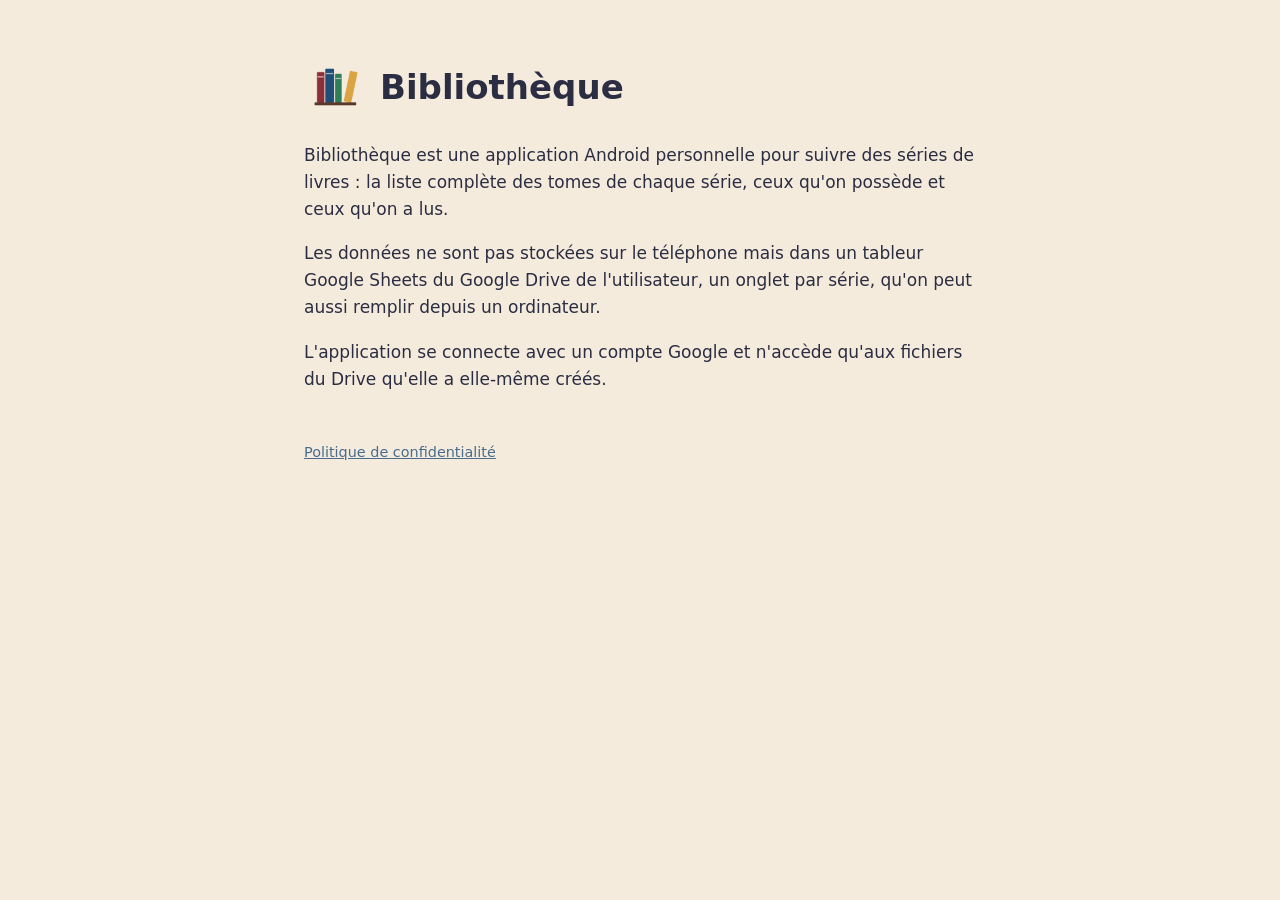
==== bibliotheque/index.html @ 09bbf12f "feat: présentation et politique de confidentialité de Bibliothèque" ====
<!doctype html>
<html lang="fr">
<head>
  <meta charset="utf-8">
  <meta name="viewport" content="width=device-width, initial-scale=1">
  <title>Bibliothèque</title>
  <link rel="icon" href="icone.png">
  <link rel="stylesheet" href="/style.css">
</head>
<body>
<main>
  <h1><img src="icone.png" alt="">Bibliothèque</h1>
  <p>Bibliothèque est une application Android personnelle pour suivre des séries de livres : la liste complète des tomes de chaque série, ceux qu'on possède et ceux qu'on a lus.</p>
  <p>Les données ne sont pas stockées sur le téléphone mais dans un tableur Google Sheets du Google Drive de l'utilisateur, un onglet par série, qu'on peut aussi remplir depuis un ordinateur.</p>
  <p>L'application se connecte avec un compte Google et n'accède qu'aux fichiers du Drive qu'elle a elle-même créés.</p>
  <footer>
    <a href="confidentialite.html">Politique de confidentialité</a>
  </footer>
</main>
</body>
</html>
---- style.css ----
:root { --fond: #f4ebdd; --texte: #2b2d42; --lien: #1f4e79; }
body { margin: 0; background: var(--fond); color: var(--texte); font: 17px/1.6 system-ui, sans-serif; }
main { max-width: 42rem; margin: 0 auto; padding: 2rem 1rem; }
h1 { display: flex; align-items: center; gap: 0.75rem; }
h1 img { width: 64px; height: 64px; border-radius: 14px; }
a { color: var(--lien); }
footer { margin-top: 3rem; font-size: 0.9rem; opacity: 0.8; }
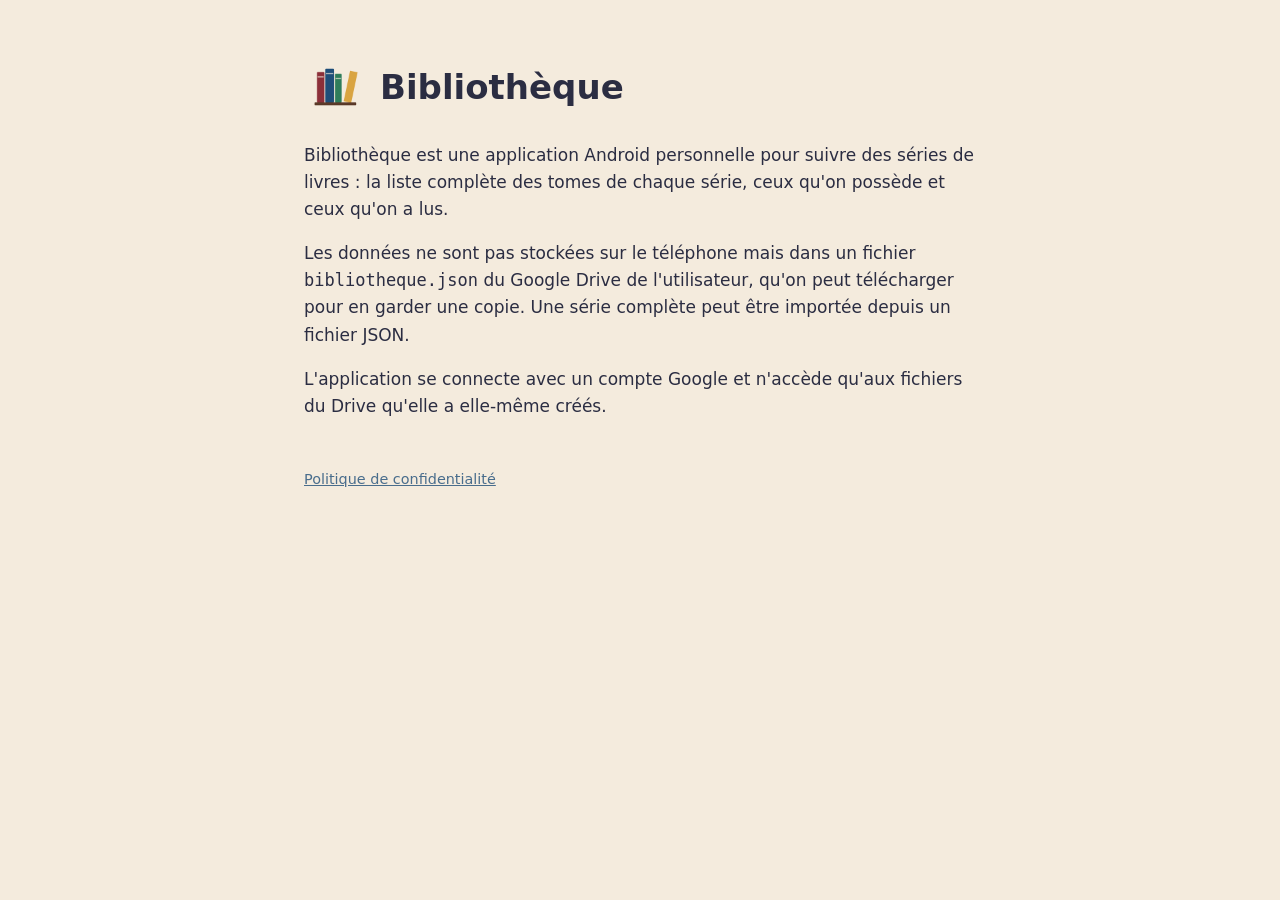
==== commit 4e6cd5fb: "docs(bibliotheque): fichier JSON au lieu du tableur" ====
--- a/bibliotheque/index.html
+++ b/bibliotheque/index.html
@@ -11,7 +11,7 @@
 <main>
   <h1><img src="icone.png" alt="">Bibliothèque</h1>
   <p>Bibliothèque est une application Android personnelle pour suivre des séries de livres : la liste complète des tomes de chaque série, ceux qu'on possède et ceux qu'on a lus.</p>
-  <p>Les données ne sont pas stockées sur le téléphone mais dans un tableur Google Sheets du Google Drive de l'utilisateur, un onglet par série, qu'on peut aussi remplir depuis un ordinateur.</p>
+  <p>Les données ne sont pas stockées sur le téléphone mais dans un fichier <code>bibliotheque.json</code> du Google Drive de l'utilisateur, qu'on peut télécharger pour en garder une copie. Une série complète peut être importée depuis un fichier JSON.</p>
   <p>L'application se connecte avec un compte Google et n'accède qu'aux fichiers du Drive qu'elle a elle-même créés.</p>
   <footer>
     <a href="confidentialite.html">Politique de confidentialité</a>
